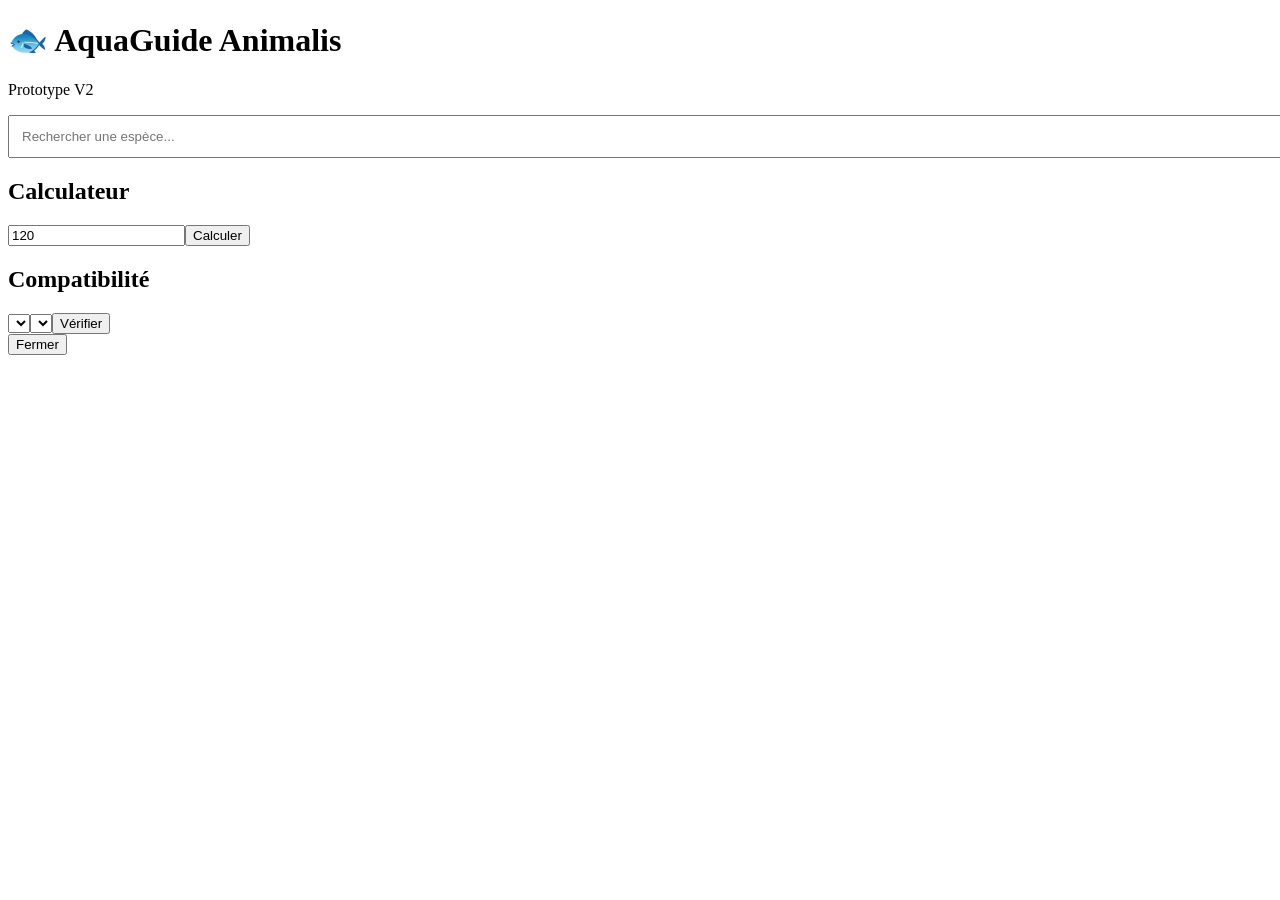
==== index.html @ 1ea24e76 "Add files via upload" ====
<!DOCTYPE html><html lang='fr'><head><meta charset='UTF-8'><meta name='viewport' content='width=device-width,initial-scale=1'><title>AquaGuide</title><link rel='stylesheet' href='css/style.css'></head><body><header><h1>🐟 AquaGuide Animalis</h1><p>Prototype V2</p></header><main><input id='search' placeholder='Rechercher une espèce...' style='width:100%;padding:12px'><div id='catalogue'></div><section><h2>Calculateur</h2><input id='litres' type='number' value='120'><button onclick='calculer()'>Calculer</button><div id='resultat'></div></section><section><h2>Compatibilité</h2><select id='fish1'></select><select id='fish2'></select><button onclick='compatibilite()'>Vérifier</button><div id='compat'></div></section></main><div id='modal' class='modal'><div class='box'><button onclick='fermer()'>Fermer</button><div id='fiche'></div></div></div><script src='js/app.js'></script></body></html>
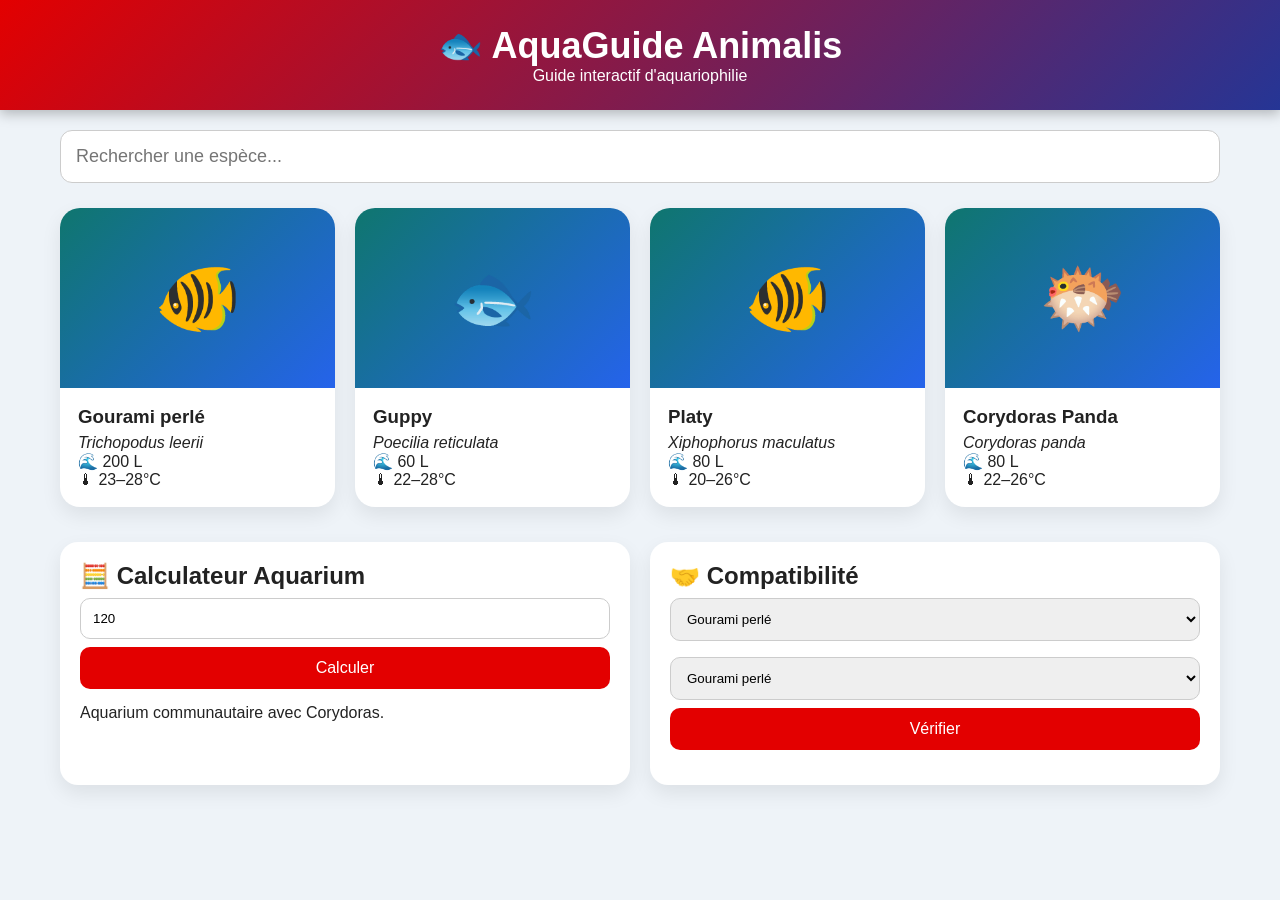
==== commit dc232147: "Update index.html" ====
--- a/index.html
+++ b/index.html
@@ -1 +1,425 @@
-<!DOCTYPE html><html lang='fr'><head><meta charset='UTF-8'><meta name='viewport' content='width=device-width,initial-scale=1'><title>AquaGuide</title><link rel='stylesheet' href='css/style.css'></head><body><header><h1>🐟 AquaGuide Animalis</h1><p>Prototype V2</p></header><main><input id='search' placeholder='Rechercher une espèce...' style='width:100%;padding:12px'><div id='catalogue'></div><section><h2>Calculateur</h2><input id='litres' type='number' value='120'><button onclick='calculer()'>Calculer</button><div id='resultat'></div></section><section><h2>Compatibilité</h2><select id='fish1'></select><select id='fish2'></select><button onclick='compatibilite()'>Vérifier</button><div id='compat'></div></section></main><div id='modal' class='modal'><div class='box'><button onclick='fermer()'>Fermer</button><div id='fiche'></div></div></div><script src='js/app.js'></script></body></html>+
+<!DOCTYPE html>
+<html lang="fr">
+<head>
+<meta charset="UTF-8">
+<meta name="viewport" content="width=device-width, initial-scale=1.0">
+<title>AquaGuide Animalis</title>
+
+<style>
+*{margin:0;padding:0;box-sizing:border-box}
+
+body{
+font-family:Arial,sans-serif;
+background:#eef3f8;
+color:#222;
+}
+
+header{
+background:linear-gradient(135deg,#E30000,#253595);
+color:white;
+padding:25px;
+text-align:center;
+box-shadow:0 4px 12px rgba(0,0,0,.25);
+}
+
+header h1{
+font-size:36px;
+}
+
+.container{
+max-width:1200px;
+margin:auto;
+padding:20px;
+}
+
+.search{
+margin-bottom:25px;
+}
+
+.search input{
+width:100%;
+padding:15px;
+font-size:18px;
+border-radius:12px;
+border:1px solid #ccc;
+}
+
+.grid{
+display:grid;
+grid-template-columns:repeat(auto-fit,minmax(260px,1fr));
+gap:20px;
+}
+
+.card{
+background:white;
+border-radius:20px;
+overflow:hidden;
+box-shadow:0 8px 20px rgba(0,0,0,.08);
+cursor:pointer;
+transition:.25s;
+}
+
+.card:hover{
+transform:translateY(-6px);
+}
+
+.hero{
+height:180px;
+display:flex;
+justify-content:center;
+align-items:center;
+font-size:70px;
+color:white;
+background:linear-gradient(135deg,#0f766e,#2563eb);
+}
+
+.info{
+padding:18px;
+}
+
+.info h3{
+margin-bottom:6px;
+}
+
+.widgets{
+display:grid;
+grid-template-columns:repeat(auto-fit,minmax(320px,1fr));
+gap:20px;
+margin-top:35px;
+}
+
+.widget{
+background:white;
+padding:20px;
+border-radius:18px;
+box-shadow:0 8px 20px rgba(0,0,0,.08);
+}
+
+.widget input,
+.widget select{
+width:100%;
+padding:12px;
+margin:8px 0;
+border-radius:10px;
+border:1px solid #ccc;
+}
+
+button{
+width:100%;
+padding:12px;
+border:none;
+border-radius:10px;
+background:#E30000;
+color:white;
+font-size:16px;
+cursor:pointer;
+}
+
+button:hover{
+background:#b40000;
+}
+
+#modal{
+display:none;
+position:fixed;
+inset:0;
+background:rgba(0,0,0,.6);
+justify-content:center;
+align-items:center;
+padding:20px;
+}
+
+.modal-content{
+background:white;
+max-width:600px;
+width:100%;
+border-radius:20px;
+padding:25px;
+position:relative;
+}
+
+.close{
+position:absolute;
+top:15px;
+right:18px;
+font-size:28px;
+cursor:pointer;
+}
+
+.tag{
+display:inline-block;
+background:#253595;
+color:white;
+padding:6px 10px;
+border-radius:20px;
+font-size:13px;
+margin:3px;
+}
+</style>
+</head>
+
+<body>
+
+<header>
+
+<h1>🐟 AquaGuide Animalis</h1>
+
+<p>Guide interactif d'aquariophilie</p>
+
+</header>
+
+<div class="container">
+
+<div class="search">
+
+<input id="search" placeholder="Rechercher une espèce...">
+
+</div>
+
+<div id="catalogue" class="grid"></div>
+
+<div class="widgets">
+
+<div class="widget">
+
+<h2>🧮 Calculateur Aquarium</h2>
+
+<input id="litres" type="number" value="120">
+
+<button onclick="calculer()">Calculer</button>
+
+<p id="resultat" style="margin-top:15px;"></p>
+
+</div>
+
+<div class="widget">
+
+<h2>🤝 Compatibilité</h2>
+
+<select id="fish1"></select>
+
+<select id="fish2"></select>
+
+<button onclick="compatibilite()">Vérifier</button>
+
+<p id="compat" style="margin-top:15px;"></p>
+
+</div>
+
+</div>
+
+</div>
+
+<div id="modal">
+
+<div class="modal-content">
+
+<span class="close" onclick="fermer()">✕</span>
+
+<div id="fiche"></div>
+
+</div>
+
+</div>
+
+<script>
+
+const poissons=[
+
+{
+nom:"Gourami perlé",
+latin:"Trichopodus leerii",
+emoji:"🐠",
+volume:"200 L",
+temp:"23–28°C",
+ph:"6.0–7.5",
+taille:"12 cm",
+groupe:"5+",
+alimentation:"Omnivore",
+compat:["Platy","Corydoras Panda"]
+},
+
+{
+nom:"Guppy",
+latin:"Poecilia reticulata",
+emoji:"🐟",
+volume:"60 L",
+temp:"22–28°C",
+ph:"7.0–8.2",
+taille:"5 cm",
+groupe:"6+",
+alimentation:"Omnivore",
+compat:["Platy","Corydoras Panda"]
+},
+
+{
+nom:"Platy",
+latin:"Xiphophorus maculatus",
+emoji:"🐠",
+volume:"80 L",
+temp:"20–26°C",
+ph:"7.0–8.2",
+taille:"6 cm",
+groupe:"6+",
+alimentation:"Omnivore",
+compat:["Guppy","Corydoras Panda","Gourami perlé"]
+},
+
+{
+nom:"Corydoras Panda",
+latin:"Corydoras panda",
+emoji:"🐡",
+volume:"80 L",
+temp:"22–26°C",
+ph:"6.0–7.5",
+taille:"5 cm",
+groupe:"6+",
+alimentation:"Omnivore",
+compat:["Guppy","Platy","Gourami perlé"]
+}
+
+];
+
+const catalogue=document.getElementById("catalogue");
+
+function afficher(liste){
+
+catalogue.innerHTML="";
+
+liste.forEach(p=>{
+
+const card=document.createElement("div");
+
+card.className="card";
+
+card.innerHTML=`
+
+<div class="hero">${p.emoji}</div>
+
+<div class="info">
+
+<h3>${p.nom}</h3>
+
+<p><em>${p.latin}</em></p>
+
+<p>🌊 ${p.volume}</p>
+
+<p>🌡 ${p.temp}</p>
+
+</div>`;
+
+card.onclick=()=>ouvrir(p);
+
+catalogue.appendChild(card);
+
+});
+
+}
+
+function ouvrir(p){
+
+document.getElementById("modal").style.display="flex";
+
+document.getElementById("fiche").innerHTML=`
+
+<h2>${p.nom}</h2>
+
+<p><em>${p.latin}</em></p>
+
+<hr style="margin:15px 0;">
+
+<p><b>🌊 Volume :</b> ${p.volume}</p>
+
+<p><b>🌡 Température :</b> ${p.temp}</p>
+
+<p><b>💧 pH :</b> ${p.ph}</p>
+
+<p><b>📏 Taille :</b> ${p.taille}</p>
+
+<p><b>👥 Vie en groupe :</b> ${p.groupe}</p>
+
+<p><b>🍽 Alimentation :</b> ${p.alimentation}</p>
+
+<div style="margin-top:15px;">
+
+${p.compat.map(c=>`<span class="tag">${c}</span>`).join("")}
+
+</div>
+
+`;
+
+}
+
+function fermer(){
+
+document.getElementById("modal").style.display="none";
+
+}
+
+afficher(poissons);
+
+document.getElementById("search").oninput=e=>{
+
+const t=e.target.value.toLowerCase();
+
+afficher(poissons.filter(p=>
+
+(p.nom+p.latin).toLowerCase().includes(t)
+
+));
+
+};
+
+const f1=document.getElementById("fish1");
+const f2=document.getElementById("fish2");
+
+poissons.forEach(p=>{
+
+f1.innerHTML+=`<option>${p.nom}</option>`;
+f2.innerHTML+=`<option>${p.nom}</option>`;
+
+});
+
+function calculer(){
+
+const v=Number(document.getElementById("litres").value);
+
+let txt="";
+
+if(v<60)
+txt="Petit aquarium : Betta conseillé.";
+
+else if(v<120)
+txt="Idéal pour Guppys et Platys.";
+
+else if(v<200)
+txt="Aquarium communautaire avec Corydoras.";
+
+else
+txt="Volume adapté aux Gouramis perlés.";
+
+document.getElementById("resultat").innerHTML=txt;
+
+}
+
+calculer();
+
+function compatibilite(){
+
+const a=poissons.find(x=>x.nom===f1.value);
+
+const ok=a.compat.includes(f2.value);
+
+document.getElementById("compat").innerHTML=
+
+ok
+?"🟢 Ces deux espèces sont compatibles."
+:"🟠 Compatibilité à vérifier.";
+
+}
+
+</script>
+
+</body>
+</html>
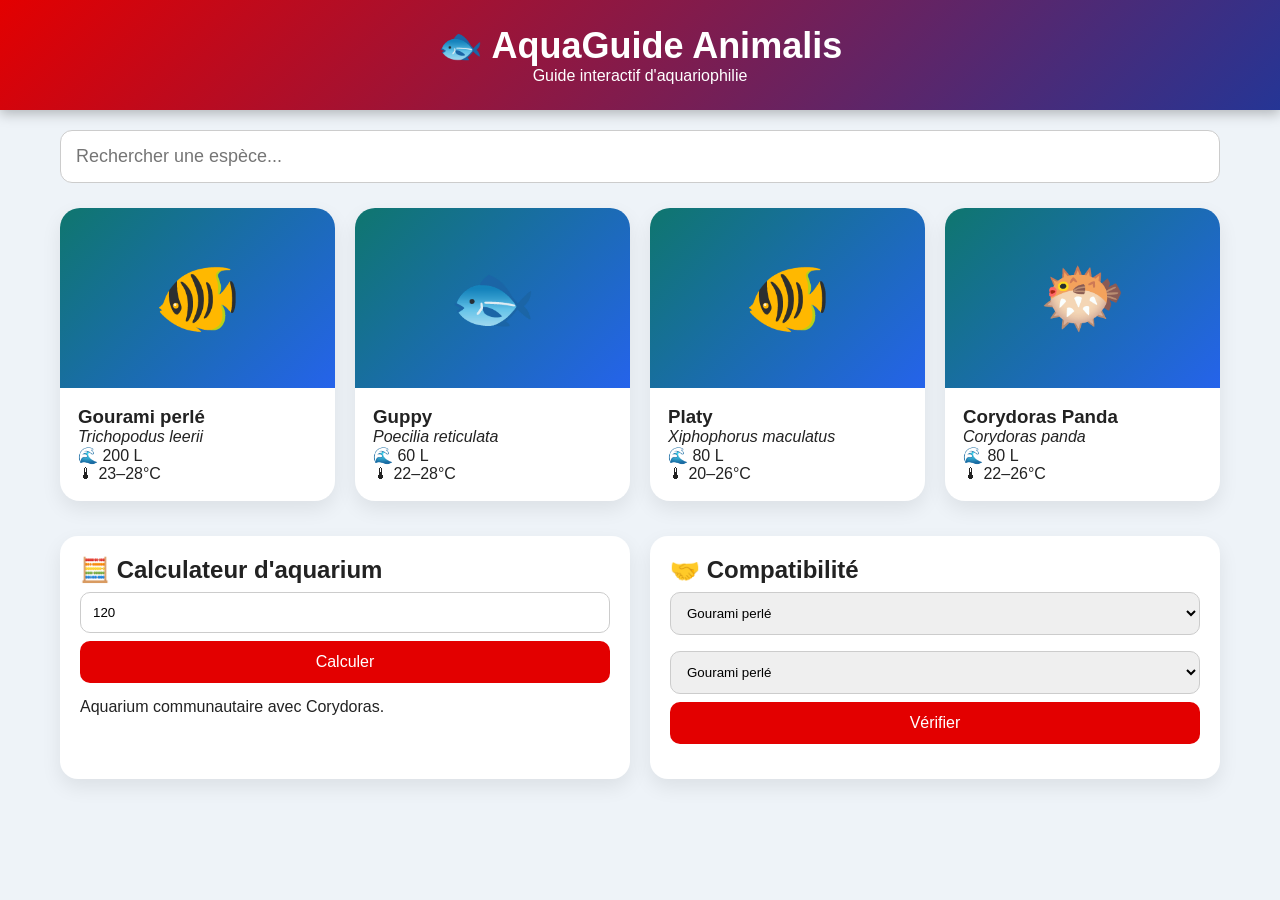
==== commit 99b8cb63: "Update index.html" ====
--- a/index.html
+++ b/index.html
@@ -23,18 +23,12 @@
 box-shadow:0 4px 12px rgba(0,0,0,.25);
 }
 
-header h1{
-font-size:36px;
-}
+header h1{font-size:36px}
 
 .container{
 max-width:1200px;
 margin:auto;
 padding:20px;
-}
-
-.search{
-margin-bottom:25px;
 }
 
 .search input{
@@ -43,6 +37,7 @@
 font-size:18px;
 border-radius:12px;
 border:1px solid #ccc;
+margin-bottom:25px;
 }
 
 .grid{
@@ -60,9 +55,7 @@
 transition:.25s;
 }
 
-.card:hover{
-transform:translateY(-6px);
-}
+.card:hover{transform:translateY(-6px)}
 
 .hero{
 height:180px;
@@ -74,13 +67,7 @@
 background:linear-gradient(135deg,#0f766e,#2563eb);
 }
 
-.info{
-padding:18px;
-}
-
-.info h3{
-margin-bottom:6px;
-}
+.info{padding:18px}
 
 .widgets{
 display:grid;
@@ -116,9 +103,7 @@
 cursor:pointer;
 }
 
-button:hover{
-background:#b40000;
-}
+button:hover{background:#b40000}
 
 #modal{
 display:none;
@@ -162,19 +147,14 @@
 <body>
 
 <header>
-
 <h1>🐟 AquaGuide Animalis</h1>
-
 <p>Guide interactif d'aquariophilie</p>
-
 </header>
 
 <div class="container">
 
 <div class="search">
-
 <input id="search" placeholder="Rechercher une espèce...">
-
 </div>
 
 <div id="catalogue" class="grid"></div>
@@ -182,29 +162,18 @@
 <div class="widgets">
 
 <div class="widget">
-
-<h2>🧮 Calculateur Aquarium</h2>
-
+<h2>🧮 Calculateur d'aquarium</h2>
 <input id="litres" type="number" value="120">
-
 <button onclick="calculer()">Calculer</button>
-
 <p id="resultat" style="margin-top:15px;"></p>
-
 </div>
 
 <div class="widget">
-
 <h2>🤝 Compatibilité</h2>
-
 <select id="fish1"></select>
-
 <select id="fish2"></select>
-
 <button onclick="compatibilite()">Vérifier</button>
-
 <p id="compat" style="margin-top:15px;"></p>
-
 </div>
 
 </div>
@@ -212,15 +181,10 @@
 </div>
 
 <div id="modal">
-
 <div class="modal-content">
-
 <span class="close" onclick="fermer()">✕</span>
-
 <div id="fiche"></div>
-
-</div>
-
+</div>
 </div>
 
 <script>
@@ -233,7 +197,7 @@
 emoji:"🐠",
 volume:"200 L",
 temp:"23–28°C",
-ph:"6.0–7.5",
+ph:"6,0–7,5",
 taille:"12 cm",
 groupe:"5+",
 alimentation:"Omnivore",
@@ -246,7 +210,7 @@
 emoji:"🐟",
 volume:"60 L",
 temp:"22–28°C",
-ph:"7.0–8.2",
+ph:"7,0–8,2",
 taille:"5 cm",
 groupe:"6+",
 alimentation:"Omnivore",
@@ -259,7 +223,7 @@
 emoji:"🐠",
 volume:"80 L",
 temp:"20–26°C",
-ph:"7.0–8.2",
+ph:"7,0–8,2",
 taille:"6 cm",
 groupe:"6+",
 alimentation:"Omnivore",
@@ -272,7 +236,7 @@
 emoji:"🐡",
 volume:"80 L",
 temp:"22–26°C",
-ph:"6.0–7.5",
+ph:"6,0–7,5",
 taille:"5 cm",
 groupe:"6+",
 alimentation:"Omnivore",
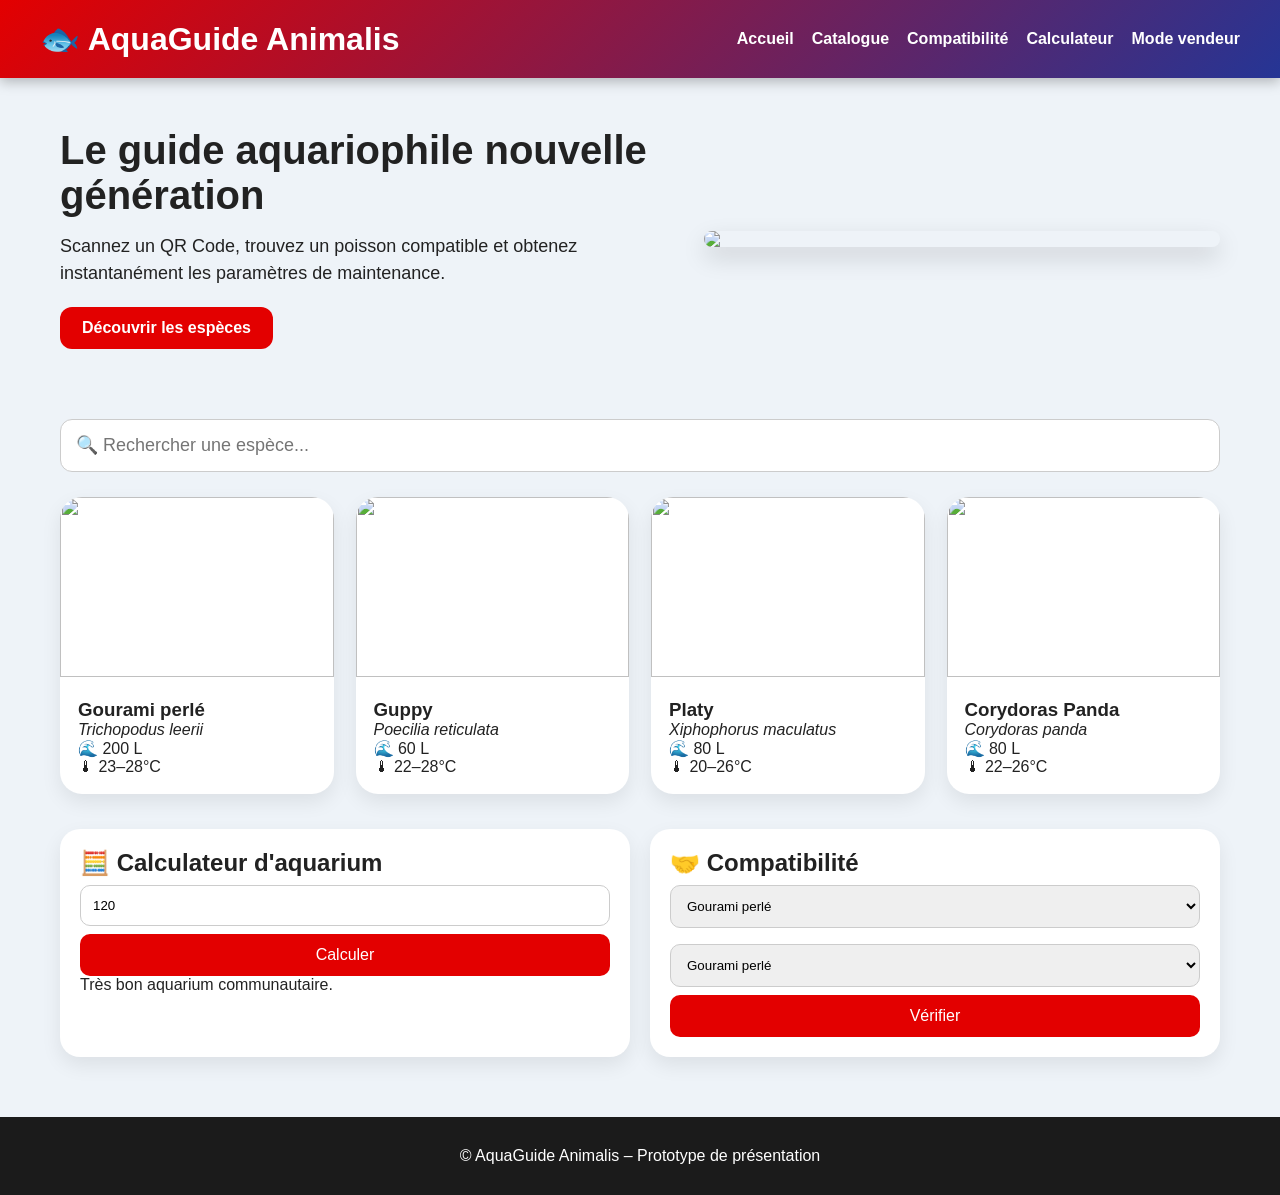
==== commit fb53583f: "Update index.html" ====
--- a/index.html
+++ b/index.html
@@ -1,4 +1,3 @@
-
 <!DOCTYPE html>
 <html lang="fr">
 <head>
@@ -8,9 +7,8 @@
 
 <style>
 *{margin:0;padding:0;box-sizing:border-box}
-
 body{
-font-family:Arial,sans-serif;
+font-family:Arial,Helvetica,sans-serif;
 background:#eef3f8;
 color:#222;
 }
@@ -18,12 +16,73 @@
 header{
 background:linear-gradient(135deg,#E30000,#253595);
 color:white;
-padding:25px;
-text-align:center;
+padding:20px;
+position:sticky;
+top:0;
+z-index:1000;
 box-shadow:0 4px 12px rgba(0,0,0,.25);
 }
 
-header h1{font-size:36px}
+nav{
+display:flex;
+justify-content:space-between;
+align-items:center;
+flex-wrap:wrap;
+max-width:1200px;
+margin:auto;
+}
+
+nav h1{font-size:32px}
+
+nav ul{
+display:flex;
+list-style:none;
+gap:18px;
+flex-wrap:wrap;
+}
+
+nav a{
+color:white;
+text-decoration:none;
+font-weight:bold;
+}
+
+.hero{
+max-width:1200px;
+margin:30px auto;
+padding:20px;
+display:grid;
+grid-template-columns:1.2fr 1fr;
+gap:25px;
+align-items:center;
+}
+
+.hero img{
+width:100%;
+border-radius:25px;
+box-shadow:0 10px 25px rgba(0,0,0,.15);
+}
+
+.hero h2{
+font-size:40px;
+margin-bottom:15px;
+}
+
+.hero p{
+font-size:18px;
+line-height:1.5;
+}
+
+.btn{
+display:inline-block;
+margin-top:20px;
+background:#E30000;
+color:white;
+padding:12px 22px;
+border-radius:12px;
+text-decoration:none;
+font-weight:bold;
+}
 
 .container{
 max-width:1200px;
@@ -31,43 +90,43 @@
 padding:20px;
 }
 
-.search input{
+#search{
 width:100%;
 padding:15px;
-font-size:18px;
 border-radius:12px;
 border:1px solid #ccc;
+font-size:18px;
 margin-bottom:25px;
 }
 
 .grid{
 display:grid;
 grid-template-columns:repeat(auto-fit,minmax(260px,1fr));
-gap:20px;
+gap:22px;
 }
 
 .card{
 background:white;
-border-radius:20px;
+border-radius:22px;
 overflow:hidden;
 box-shadow:0 8px 20px rgba(0,0,0,.08);
 cursor:pointer;
 transition:.25s;
 }
 
-.card:hover{transform:translateY(-6px)}
-
-.hero{
+.card:hover{
+transform:translateY(-5px);
+}
+
+.card img{
+width:100%;
 height:180px;
-display:flex;
-justify-content:center;
-align-items:center;
-font-size:70px;
-color:white;
-background:linear-gradient(135deg,#0f766e,#2563eb);
-}
-
-.info{padding:18px}
+object-fit:cover;
+}
+
+.info{
+padding:18px;
+}
 
 .widgets{
 display:grid;
@@ -79,12 +138,11 @@
 .widget{
 background:white;
 padding:20px;
-border-radius:18px;
+border-radius:20px;
 box-shadow:0 8px 20px rgba(0,0,0,.08);
 }
 
-.widget input,
-.widget select{
+.widget input,.widget select{
 width:100%;
 padding:12px;
 margin:8px 0;
@@ -103,13 +161,19 @@
 cursor:pointer;
 }
 
-button:hover{background:#b40000}
+footer{
+background:#1b1b1b;
+color:white;
+padding:30px;
+text-align:center;
+margin-top:40px;
+}
 
 #modal{
 display:none;
 position:fixed;
 inset:0;
-background:rgba(0,0,0,.6);
+background:rgba(0,0,0,.65);
 justify-content:center;
 align-items:center;
 padding:20px;
@@ -117,19 +181,29 @@
 
 .modal-content{
 background:white;
-max-width:600px;
-width:100%;
-border-radius:20px;
-padding:25px;
-position:relative;
+max-width:650px;
+width:100%;
+border-radius:22px;
+overflow:hidden;
+}
+
+.modal-content img{
+width:100%;
+height:260px;
+object-fit:cover;
+}
+
+.modal-body{
+padding:22px;
 }
 
 .close{
 position:absolute;
+right:25px;
 top:15px;
-right:18px;
-font-size:28px;
+font-size:30px;
 cursor:pointer;
+color:white;
 }
 
 .tag{
@@ -138,53 +212,112 @@
 color:white;
 padding:6px 10px;
 border-radius:20px;
+margin:4px;
 font-size:13px;
-margin:3px;
+}
+
+@media(max-width:800px){
+.hero{
+grid-template-columns:1fr;
+}
 }
 </style>
+
 </head>
 
 <body>
 
 <header>
+<nav>
 <h1>🐟 AquaGuide Animalis</h1>
-<p>Guide interactif d'aquariophilie</p>
+
+<ul>
+<li><a href="#">Accueil</a></li>
+<li><a href="#">Catalogue</a></li>
+<li><a href="#">Compatibilité</a></li>
+<li><a href="#">Calculateur</a></li>
+<li><a href="#">Mode vendeur</a></li>
+</ul>
+
+</nav>
 </header>
 
+<section class="hero">
+
+<div>
+
+<h2>Le guide aquariophile nouvelle génération</h2>
+
+<p>Scannez un QR Code, trouvez un poisson compatible et obtenez instantanément les paramètres de maintenance.</p>
+
+<a class="btn" href="#catalogue">Découvrir les espèces</a>
+
+</div>
+
+<img src="https://images.unsplash.com/photo-1524704654690-b56c05c78a00?auto=format&fit=crop&w=1200&q=80">
+
+</section>
+
 <div class="container">
 
-<div class="search">
-<input id="search" placeholder="Rechercher une espèce...">
-</div>
+<input id="search" placeholder="🔍 Rechercher une espèce..." />
 
 <div id="catalogue" class="grid"></div>
 
 <div class="widgets">
 
 <div class="widget">
+
 <h2>🧮 Calculateur d'aquarium</h2>
+
 <input id="litres" type="number" value="120">
+
 <button onclick="calculer()">Calculer</button>
-<p id="resultat" style="margin-top:15px;"></p>
+
+<p id="resultat"></p>
+
 </div>
 
 <div class="widget">
+
 <h2>🤝 Compatibilité</h2>
+
 <select id="fish1"></select>
+
 <select id="fish2"></select>
+
 <button onclick="compatibilite()">Vérifier</button>
-<p id="compat" style="margin-top:15px;"></p>
-</div>
-
-</div>
-
-</div>
+
+<p id="compat"></p>
+
+</div>
+
+</div>
+
+</div>
+
+<footer>
+
+<p>© AquaGuide Animalis – Prototype de présentation</p>
+
+</footer>
 
 <div id="modal">
+
+<span class="close" onclick="fermer()">✕</span>
+
 <div class="modal-content">
-<span class="close" onclick="fermer()">✕</span>
+
+<img id="modalImg">
+
+<div class="modal-body">
+
 <div id="fiche"></div>
-</div>
+
+</div>
+
+</div>
+
 </div>
 
 <script>
@@ -194,7 +327,7 @@
 {
 nom:"Gourami perlé",
 latin:"Trichopodus leerii",
-emoji:"🐠",
+image:"https://images.unsplash.com/photo-1544551763-46a013bb70d5?auto=format&fit=crop&w=800&q=80",
 volume:"200 L",
 temp:"23–28°C",
 ph:"6,0–7,5",
@@ -207,7 +340,7 @@
 {
 nom:"Guppy",
 latin:"Poecilia reticulata",
-emoji:"🐟",
+image:"https://images.unsplash.com/photo-1520302630591-fd1c66edc1d7?auto=format&fit=crop&w=800&q=80",
 volume:"60 L",
 temp:"22–28°C",
 ph:"7,0–8,2",
@@ -220,7 +353,7 @@
 {
 nom:"Platy",
 latin:"Xiphophorus maculatus",
-emoji:"🐠",
+image:"https://images.unsplash.com/photo-1544551763-77ef2d0cfc6c?auto=format&fit=crop&w=800&q=80",
 volume:"80 L",
 temp:"20–26°C",
 ph:"7,0–8,2",
@@ -233,7 +366,7 @@
 {
 nom:"Corydoras Panda",
 latin:"Corydoras panda",
-emoji:"🐡",
+image:"https://images.unsplash.com/photo-1522069169874-c58ec4b76be5?auto=format&fit=crop&w=800&q=80",
 volume:"80 L",
 temp:"22–26°C",
 ph:"6,0–7,5",
@@ -259,7 +392,7 @@
 
 card.innerHTML=`
 
-<div class="hero">${p.emoji}</div>
+<img src="${p.image}">
 
 <div class="info">
 
@@ -285,6 +418,8 @@
 
 document.getElementById("modal").style.display="flex";
 
+document.getElementById("modalImg").src=p.image;
+
 document.getElementById("fiche").innerHTML=`
 
 <h2>${p.nom}</h2>
@@ -323,47 +458,41 @@
 
 afficher(poissons);
 
-document.getElementById("search").oninput=e=>{
+search.oninput=e=>{
 
 const t=e.target.value.toLowerCase();
 
-afficher(poissons.filter(p=>
-
-(p.nom+p.latin).toLowerCase().includes(t)
-
-));
+afficher(poissons.filter(p=>(p.nom+p.latin).toLowerCase().includes(t)));
 
 };
 
-const f1=document.getElementById("fish1");
-const f2=document.getElementById("fish2");
-
 poissons.forEach(p=>{
 
-f1.innerHTML+=`<option>${p.nom}</option>`;
-f2.innerHTML+=`<option>${p.nom}</option>`;
+fish1.innerHTML+=`<option>${p.nom}</option>`;
+
+fish2.innerHTML+=`<option>${p.nom}</option>`;
 
 });
 
 function calculer(){
 
-const v=Number(document.getElementById("litres").value);
-
-let txt="";
+const v=Number(litres.value);
 
 if(v<60)
-txt="Petit aquarium : Betta conseillé.";
+
+resultat.innerHTML="Petit aquarium : idéal pour un Betta.";
 
 else if(v<120)
-txt="Idéal pour Guppys et Platys.";
+
+resultat.innerHTML="Convient aux Guppys et Platys.";
 
 else if(v<200)
-txt="Aquarium communautaire avec Corydoras.";
+
+resultat.innerHTML="Très bon aquarium communautaire.";
 
 else
-txt="Volume adapté aux Gouramis perlés.";
-
-document.getElementById("resultat").innerHTML=txt;
+
+resultat.innerHTML="Volume parfait pour un groupe de Gouramis perlés.";
 
 }
 
@@ -371,15 +500,13 @@
 
 function compatibilite(){
 
-const a=poissons.find(x=>x.nom===f1.value);
-
-const ok=a.compat.includes(f2.value);
-
-document.getElementById("compat").innerHTML=
-
-ok
-?"🟢 Ces deux espèces sont compatibles."
-:"🟠 Compatibilité à vérifier.";
+const a=poissons.find(x=>x.nom===fish1.value);
+
+compat.innerHTML=a.compat.includes(fish2.value)
+
+?"🟢 Compatible"
+
+:"🟠 À vérifier";
 
 }
 
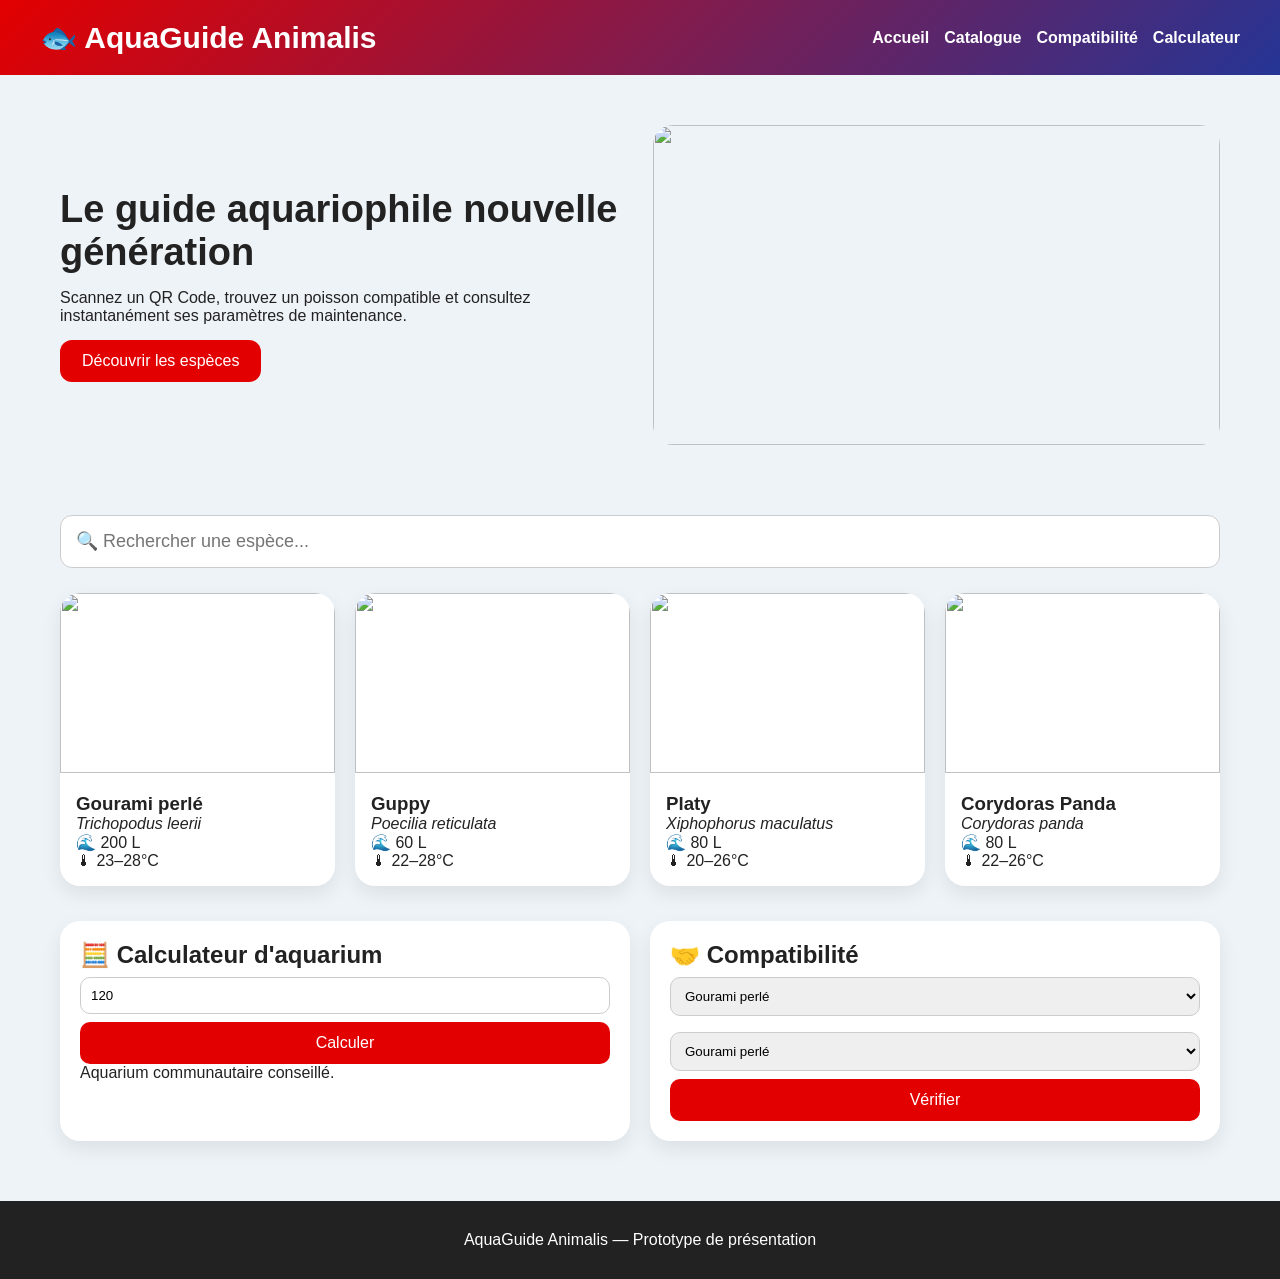
==== commit d78e4eb5: "Update index.html" ====
--- a/index.html
+++ b/index.html
@@ -1,295 +1,85 @@
+
 <!DOCTYPE html>
 <html lang="fr">
 <head>
 <meta charset="UTF-8">
 <meta name="viewport" content="width=device-width, initial-scale=1.0">
 <title>AquaGuide Animalis</title>
-
 <style>
 *{margin:0;padding:0;box-sizing:border-box}
-body{
-font-family:Arial,Helvetica,sans-serif;
-background:#eef3f8;
-color:#222;
-}
-
-header{
-background:linear-gradient(135deg,#E30000,#253595);
-color:white;
-padding:20px;
-position:sticky;
-top:0;
-z-index:1000;
-box-shadow:0 4px 12px rgba(0,0,0,.25);
-}
-
-nav{
-display:flex;
-justify-content:space-between;
-align-items:center;
-flex-wrap:wrap;
-max-width:1200px;
-margin:auto;
-}
-
-nav h1{font-size:32px}
-
-nav ul{
-display:flex;
-list-style:none;
-gap:18px;
-flex-wrap:wrap;
-}
-
-nav a{
-color:white;
-text-decoration:none;
-font-weight:bold;
-}
-
-.hero{
-max-width:1200px;
-margin:30px auto;
-padding:20px;
-display:grid;
-grid-template-columns:1.2fr 1fr;
-gap:25px;
-align-items:center;
-}
-
-.hero img{
-width:100%;
-border-radius:25px;
-box-shadow:0 10px 25px rgba(0,0,0,.15);
-}
-
-.hero h2{
-font-size:40px;
-margin-bottom:15px;
-}
-
-.hero p{
-font-size:18px;
-line-height:1.5;
-}
-
-.btn{
-display:inline-block;
-margin-top:20px;
-background:#E30000;
-color:white;
-padding:12px 22px;
-border-radius:12px;
-text-decoration:none;
-font-weight:bold;
-}
-
-.container{
-max-width:1200px;
-margin:auto;
-padding:20px;
-}
-
-#search{
-width:100%;
-padding:15px;
-border-radius:12px;
-border:1px solid #ccc;
-font-size:18px;
-margin-bottom:25px;
-}
-
-.grid{
-display:grid;
-grid-template-columns:repeat(auto-fit,minmax(260px,1fr));
-gap:22px;
-}
-
-.card{
-background:white;
-border-radius:22px;
-overflow:hidden;
-box-shadow:0 8px 20px rgba(0,0,0,.08);
-cursor:pointer;
-transition:.25s;
-}
-
-.card:hover{
-transform:translateY(-5px);
-}
-
-.card img{
-width:100%;
-height:180px;
-object-fit:cover;
-}
-
-.info{
-padding:18px;
-}
-
-.widgets{
-display:grid;
-grid-template-columns:repeat(auto-fit,minmax(320px,1fr));
-gap:20px;
-margin-top:35px;
-}
-
-.widget{
-background:white;
-padding:20px;
-border-radius:20px;
-box-shadow:0 8px 20px rgba(0,0,0,.08);
-}
-
-.widget input,.widget select{
-width:100%;
-padding:12px;
-margin:8px 0;
-border-radius:10px;
-border:1px solid #ccc;
-}
-
-button{
-width:100%;
-padding:12px;
-border:none;
-border-radius:10px;
-background:#E30000;
-color:white;
-font-size:16px;
-cursor:pointer;
-}
-
-footer{
-background:#1b1b1b;
-color:white;
-padding:30px;
-text-align:center;
-margin-top:40px;
-}
-
-#modal{
-display:none;
-position:fixed;
-inset:0;
-background:rgba(0,0,0,.65);
-justify-content:center;
-align-items:center;
-padding:20px;
-}
-
-.modal-content{
-background:white;
-max-width:650px;
-width:100%;
-border-radius:22px;
-overflow:hidden;
-}
-
-.modal-content img{
-width:100%;
-height:260px;
-object-fit:cover;
-}
-
-.modal-body{
-padding:22px;
-}
-
-.close{
-position:absolute;
-right:25px;
-top:15px;
-font-size:30px;
-cursor:pointer;
-color:white;
-}
-
-.tag{
-display:inline-block;
-background:#253595;
-color:white;
-padding:6px 10px;
-border-radius:20px;
-margin:4px;
-font-size:13px;
-}
-
-@media(max-width:800px){
-.hero{
-grid-template-columns:1fr;
-}
-}
+body{font-family:Arial,sans-serif;background:#eef3f8;color:#222}
+header{background:linear-gradient(135deg,#E30000,#253595);color:white;padding:20px}
+nav{max-width:1200px;margin:auto;display:flex;justify-content:space-between;align-items:center;flex-wrap:wrap}
+nav h1{font-size:30px}
+nav ul{display:flex;gap:15px;list-style:none}
+nav a{color:white;text-decoration:none;font-weight:bold}
+.hero{max-width:1200px;margin:30px auto;padding:20px;display:grid;grid-template-columns:1fr 1fr;gap:25px;align-items:center}
+.hero img{width:100%;border-radius:20px;object-fit:cover;height:320px}
+.hero h2{font-size:38px;margin-bottom:15px}
+.btn{display:inline-block;background:#E30000;color:white;padding:12px 22px;border-radius:12px;text-decoration:none;margin-top:15px}
+.container{max-width:1200px;margin:auto;padding:20px}
+#recherche{width:100%;padding:15px;font-size:18px;border-radius:12px;border:1px solid #ccc;margin-bottom:25px}
+.grille{display:grid;grid-template-columns:repeat(auto-fit,minmax(250px,1fr));gap:20px}
+.carte{background:white;border-radius:20px;overflow:hidden;box-shadow:0 8px 20px rgba(0,0,0,.08);cursor:pointer}
+.carte img{width:100%;height:180px;object-fit:cover}
+.info{padding:16px}
+.widgets{display:grid;grid-template-columns:repeat(auto-fit,minmax(300px,1fr));gap:20px;margin-top:35px}
+.widget{background:white;border-radius:20px;padding:20px;box-shadow:0 8px 20px rgba(0,0,0,.08)}
+.widget input,.widget select{width:100%;padding:10px;margin:8px 0;border-radius:10px;border:1px solid #ccc}
+button{width:100%;padding:12px;border:none;border-radius:10px;background:#E30000;color:white;font-size:16px;cursor:pointer}
+#modal{display:none;position:fixed;inset:0;background:rgba(0,0,0,.7);justify-content:center;align-items:center;padding:20px}
+.fenetre{background:white;border-radius:20px;max-width:650px;width:100%;overflow:hidden}
+.fenetre img{width:100%;height:260px;object-fit:cover}
+.contenu{padding:20px}
+.fermer{position:absolute;top:15px;right:25px;color:white;font-size:35px;cursor:pointer}
+footer{background:#222;color:white;text-align:center;padding:30px;margin-top:40px}
+@media(max-width:800px){.hero{grid-template-columns:1fr}}
 </style>
-
 </head>
-
 <body>
 
 <header>
 <nav>
 <h1>🐟 AquaGuide Animalis</h1>
-
 <ul>
 <li><a href="#">Accueil</a></li>
 <li><a href="#">Catalogue</a></li>
 <li><a href="#">Compatibilité</a></li>
 <li><a href="#">Calculateur</a></li>
-<li><a href="#">Mode vendeur</a></li>
 </ul>
-
 </nav>
 </header>
 
 <section class="hero">
-
 <div>
-
 <h2>Le guide aquariophile nouvelle génération</h2>
-
-<p>Scannez un QR Code, trouvez un poisson compatible et obtenez instantanément les paramètres de maintenance.</p>
-
+<p>Scannez un QR Code, trouvez un poisson compatible et consultez instantanément ses paramètres de maintenance.</p>
 <a class="btn" href="#catalogue">Découvrir les espèces</a>
-
-</div>
-
+</div>
 <img src="https://images.unsplash.com/photo-1524704654690-b56c05c78a00?auto=format&fit=crop&w=1200&q=80">
-
 </section>
 
 <div class="container">
 
-<input id="search" placeholder="🔍 Rechercher une espèce..." />
-
-<div id="catalogue" class="grid"></div>
+<input id="recherche" placeholder="🔍 Rechercher une espèce...">
+
+<div id="catalogue" class="grille"></div>
 
 <div class="widgets">
 
 <div class="widget">
-
 <h2>🧮 Calculateur d'aquarium</h2>
-
 <input id="litres" type="number" value="120">
-
 <button onclick="calculer()">Calculer</button>
-
 <p id="resultat"></p>
-
 </div>
 
 <div class="widget">
-
 <h2>🤝 Compatibilité</h2>
-
-<select id="fish1"></select>
-
-<select id="fish2"></select>
-
+<select id="poisson1"></select>
+<select id="poisson2"></select>
 <button onclick="compatibilite()">Vérifier</button>
-
 <p id="compat"></p>
-
 </div>
 
 </div>
@@ -297,33 +87,19 @@
 </div>
 
 <footer>
-
-<p>© AquaGuide Animalis – Prototype de présentation</p>
-
+AquaGuide Animalis — Prototype de présentation
 </footer>
 
 <div id="modal">
-
-<span class="close" onclick="fermer()">✕</span>
-
-<div class="modal-content">
-
-<img id="modalImg">
-
-<div class="modal-body">
-
-<div id="fiche"></div>
-
-</div>
-
-</div>
-
+<div class="fenetre">
+<img id="imageFiche">
+<div class="contenu" id="fiche"></div>
+</div>
 </div>
 
 <script>
 
 const poissons=[
-
 {
 nom:"Gourami perlé",
 latin:"Trichopodus leerii",
@@ -333,10 +109,8 @@
 ph:"6,0–7,5",
 taille:"12 cm",
 groupe:"5+",
-alimentation:"Omnivore",
 compat:["Platy","Corydoras Panda"]
 },
-
 {
 nom:"Guppy",
 latin:"Poecilia reticulata",
@@ -346,10 +120,8 @@
 ph:"7,0–8,2",
 taille:"5 cm",
 groupe:"6+",
-alimentation:"Omnivore",
 compat:["Platy","Corydoras Panda"]
 },
-
 {
 nom:"Platy",
 latin:"Xiphophorus maculatus",
@@ -359,10 +131,8 @@
 ph:"7,0–8,2",
 taille:"6 cm",
 groupe:"6+",
-alimentation:"Omnivore",
 compat:["Guppy","Corydoras Panda","Gourami perlé"]
 },
-
 {
 nom:"Corydoras Panda",
 latin:"Corydoras panda",
@@ -372,144 +142,75 @@
 ph:"6,0–7,5",
 taille:"5 cm",
 groupe:"6+",
-alimentation:"Omnivore",
 compat:["Guppy","Platy","Gourami perlé"]
 }
-
 ];
 
 const catalogue=document.getElementById("catalogue");
 
 function afficher(liste){
-
 catalogue.innerHTML="";
-
 liste.forEach(p=>{
-
-const card=document.createElement("div");
-
-card.className="card";
-
-card.innerHTML=`
-
+const carte=document.createElement("div");
+carte.className="carte";
+carte.innerHTML=`
 <img src="${p.image}">
-
 <div class="info">
-
 <h3>${p.nom}</h3>
-
 <p><em>${p.latin}</em></p>
-
 <p>🌊 ${p.volume}</p>
-
 <p>🌡 ${p.temp}</p>
-
 </div>`;
-
-card.onclick=()=>ouvrir(p);
-
-catalogue.appendChild(card);
-
+carte.onclick=()=>ouvrir(p);
+catalogue.appendChild(carte);
 });
-
 }
 
 function ouvrir(p){
-
 document.getElementById("modal").style.display="flex";
-
-document.getElementById("modalImg").src=p.image;
-
+document.getElementById("imageFiche").src=p.image;
 document.getElementById("fiche").innerHTML=`
-
 <h2>${p.nom}</h2>
-
-<p><em>${p.latin}</em></p>
-
-<hr style="margin:15px 0;">
-
-<p><b>🌊 Volume :</b> ${p.volume}</p>
-
-<p><b>🌡 Température :</b> ${p.temp}</p>
-
-<p><b>💧 pH :</b> ${p.ph}</p>
-
-<p><b>📏 Taille :</b> ${p.taille}</p>
-
-<p><b>👥 Vie en groupe :</b> ${p.groupe}</p>
-
-<p><b>🍽 Alimentation :</b> ${p.alimentation}</p>
-
-<div style="margin-top:15px;">
-
-${p.compat.map(c=>`<span class="tag">${c}</span>`).join("")}
-
-</div>
-
-`;
-
-}
-
-function fermer(){
-
-document.getElementById("modal").style.display="none";
-
-}
+<p><em>${p.latin}</em></p><br>
+<p><b>Volume minimum :</b> ${p.volume}</p>
+<p><b>Température :</b> ${p.temp}</p>
+<p><b>pH :</b> ${p.ph}</p>
+<p><b>Taille adulte :</b> ${p.taille}</p>
+<p><b>Vie en groupe :</b> ${p.groupe}</p><br>
+<p><b>Compatible avec :</b> ${p.compat.join(", ")}</p>`;
+}
+
+document.getElementById("modal").onclick=e=>{
+if(e.target.id==="modal") document.getElementById("modal").style.display="none";
+};
 
 afficher(poissons);
 
-search.oninput=e=>{
-
+recherche.oninput=e=>{
 const t=e.target.value.toLowerCase();
-
 afficher(poissons.filter(p=>(p.nom+p.latin).toLowerCase().includes(t)));
-
 };
 
 poissons.forEach(p=>{
-
-fish1.innerHTML+=`<option>${p.nom}</option>`;
-
-fish2.innerHTML+=`<option>${p.nom}</option>`;
-
+poisson1.innerHTML+=`<option>${p.nom}</option>`;
+poisson2.innerHTML+=`<option>${p.nom}</option>`;
 });
 
 function calculer(){
-
 const v=Number(litres.value);
-
-if(v<60)
-
-resultat.innerHTML="Petit aquarium : idéal pour un Betta.";
-
-else if(v<120)
-
-resultat.innerHTML="Convient aux Guppys et Platys.";
-
-else if(v<200)
-
-resultat.innerHTML="Très bon aquarium communautaire.";
-
-else
-
-resultat.innerHTML="Volume parfait pour un groupe de Gouramis perlés.";
-
-}
-
+if(v<60) resultat.innerHTML="Petit aquarium : Betta conseillé.";
+else if(v<120) resultat.innerHTML="Convient aux Guppys et Platys.";
+else if(v<200) resultat.innerHTML="Aquarium communautaire conseillé.";
+else resultat.innerHTML="Volume idéal pour un groupe de Gouramis perlés.";
+}
 calculer();
 
 function compatibilite(){
-
-const a=poissons.find(x=>x.nom===fish1.value);
-
-compat.innerHTML=a.compat.includes(fish2.value)
-
-?"🟢 Compatible"
-
-:"🟠 À vérifier";
-
-}
-
+const p=poissons.find(x=>x.nom===poisson1.value);
+compat.innerHTML=p.compat.includes(poisson2.value)
+?"🟢 Compatibles."
+:"🟠 Compatibilité à vérifier.";
+}
 </script>
 
 </body>
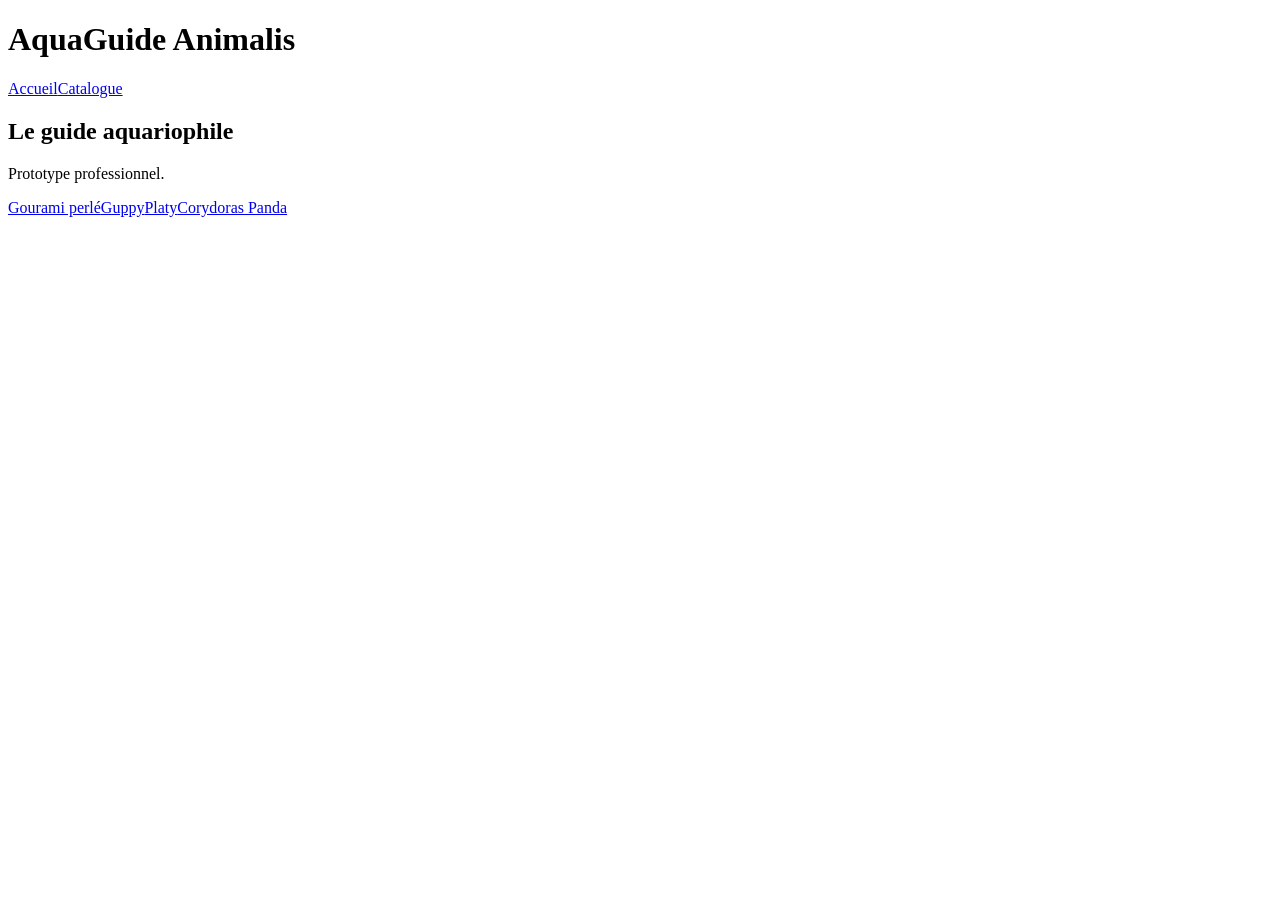
==== commit 0a96c05a: "Add files via upload" ====
--- a/index.html
+++ b/index.html
@@ -1,217 +1 @@
-
-<!DOCTYPE html>
-<html lang="fr">
-<head>
-<meta charset="UTF-8">
-<meta name="viewport" content="width=device-width, initial-scale=1.0">
-<title>AquaGuide Animalis</title>
-<style>
-*{margin:0;padding:0;box-sizing:border-box}
-body{font-family:Arial,sans-serif;background:#eef3f8;color:#222}
-header{background:linear-gradient(135deg,#E30000,#253595);color:white;padding:20px}
-nav{max-width:1200px;margin:auto;display:flex;justify-content:space-between;align-items:center;flex-wrap:wrap}
-nav h1{font-size:30px}
-nav ul{display:flex;gap:15px;list-style:none}
-nav a{color:white;text-decoration:none;font-weight:bold}
-.hero{max-width:1200px;margin:30px auto;padding:20px;display:grid;grid-template-columns:1fr 1fr;gap:25px;align-items:center}
-.hero img{width:100%;border-radius:20px;object-fit:cover;height:320px}
-.hero h2{font-size:38px;margin-bottom:15px}
-.btn{display:inline-block;background:#E30000;color:white;padding:12px 22px;border-radius:12px;text-decoration:none;margin-top:15px}
-.container{max-width:1200px;margin:auto;padding:20px}
-#recherche{width:100%;padding:15px;font-size:18px;border-radius:12px;border:1px solid #ccc;margin-bottom:25px}
-.grille{display:grid;grid-template-columns:repeat(auto-fit,minmax(250px,1fr));gap:20px}
-.carte{background:white;border-radius:20px;overflow:hidden;box-shadow:0 8px 20px rgba(0,0,0,.08);cursor:pointer}
-.carte img{width:100%;height:180px;object-fit:cover}
-.info{padding:16px}
-.widgets{display:grid;grid-template-columns:repeat(auto-fit,minmax(300px,1fr));gap:20px;margin-top:35px}
-.widget{background:white;border-radius:20px;padding:20px;box-shadow:0 8px 20px rgba(0,0,0,.08)}
-.widget input,.widget select{width:100%;padding:10px;margin:8px 0;border-radius:10px;border:1px solid #ccc}
-button{width:100%;padding:12px;border:none;border-radius:10px;background:#E30000;color:white;font-size:16px;cursor:pointer}
-#modal{display:none;position:fixed;inset:0;background:rgba(0,0,0,.7);justify-content:center;align-items:center;padding:20px}
-.fenetre{background:white;border-radius:20px;max-width:650px;width:100%;overflow:hidden}
-.fenetre img{width:100%;height:260px;object-fit:cover}
-.contenu{padding:20px}
-.fermer{position:absolute;top:15px;right:25px;color:white;font-size:35px;cursor:pointer}
-footer{background:#222;color:white;text-align:center;padding:30px;margin-top:40px}
-@media(max-width:800px){.hero{grid-template-columns:1fr}}
-</style>
-</head>
-<body>
-
-<header>
-<nav>
-<h1>🐟 AquaGuide Animalis</h1>
-<ul>
-<li><a href="#">Accueil</a></li>
-<li><a href="#">Catalogue</a></li>
-<li><a href="#">Compatibilité</a></li>
-<li><a href="#">Calculateur</a></li>
-</ul>
-</nav>
-</header>
-
-<section class="hero">
-<div>
-<h2>Le guide aquariophile nouvelle génération</h2>
-<p>Scannez un QR Code, trouvez un poisson compatible et consultez instantanément ses paramètres de maintenance.</p>
-<a class="btn" href="#catalogue">Découvrir les espèces</a>
-</div>
-<img src="https://images.unsplash.com/photo-1524704654690-b56c05c78a00?auto=format&fit=crop&w=1200&q=80">
-</section>
-
-<div class="container">
-
-<input id="recherche" placeholder="🔍 Rechercher une espèce...">
-
-<div id="catalogue" class="grille"></div>
-
-<div class="widgets">
-
-<div class="widget">
-<h2>🧮 Calculateur d'aquarium</h2>
-<input id="litres" type="number" value="120">
-<button onclick="calculer()">Calculer</button>
-<p id="resultat"></p>
-</div>
-
-<div class="widget">
-<h2>🤝 Compatibilité</h2>
-<select id="poisson1"></select>
-<select id="poisson2"></select>
-<button onclick="compatibilite()">Vérifier</button>
-<p id="compat"></p>
-</div>
-
-</div>
-
-</div>
-
-<footer>
-AquaGuide Animalis — Prototype de présentation
-</footer>
-
-<div id="modal">
-<div class="fenetre">
-<img id="imageFiche">
-<div class="contenu" id="fiche"></div>
-</div>
-</div>
-
-<script>
-
-const poissons=[
-{
-nom:"Gourami perlé",
-latin:"Trichopodus leerii",
-image:"https://images.unsplash.com/photo-1544551763-46a013bb70d5?auto=format&fit=crop&w=800&q=80",
-volume:"200 L",
-temp:"23–28°C",
-ph:"6,0–7,5",
-taille:"12 cm",
-groupe:"5+",
-compat:["Platy","Corydoras Panda"]
-},
-{
-nom:"Guppy",
-latin:"Poecilia reticulata",
-image:"https://images.unsplash.com/photo-1520302630591-fd1c66edc1d7?auto=format&fit=crop&w=800&q=80",
-volume:"60 L",
-temp:"22–28°C",
-ph:"7,0–8,2",
-taille:"5 cm",
-groupe:"6+",
-compat:["Platy","Corydoras Panda"]
-},
-{
-nom:"Platy",
-latin:"Xiphophorus maculatus",
-image:"https://images.unsplash.com/photo-1544551763-77ef2d0cfc6c?auto=format&fit=crop&w=800&q=80",
-volume:"80 L",
-temp:"20–26°C",
-ph:"7,0–8,2",
-taille:"6 cm",
-groupe:"6+",
-compat:["Guppy","Corydoras Panda","Gourami perlé"]
-},
-{
-nom:"Corydoras Panda",
-latin:"Corydoras panda",
-image:"https://images.unsplash.com/photo-1522069169874-c58ec4b76be5?auto=format&fit=crop&w=800&q=80",
-volume:"80 L",
-temp:"22–26°C",
-ph:"6,0–7,5",
-taille:"5 cm",
-groupe:"6+",
-compat:["Guppy","Platy","Gourami perlé"]
-}
-];
-
-const catalogue=document.getElementById("catalogue");
-
-function afficher(liste){
-catalogue.innerHTML="";
-liste.forEach(p=>{
-const carte=document.createElement("div");
-carte.className="carte";
-carte.innerHTML=`
-<img src="${p.image}">
-<div class="info">
-<h3>${p.nom}</h3>
-<p><em>${p.latin}</em></p>
-<p>🌊 ${p.volume}</p>
-<p>🌡 ${p.temp}</p>
-</div>`;
-carte.onclick=()=>ouvrir(p);
-catalogue.appendChild(carte);
-});
-}
-
-function ouvrir(p){
-document.getElementById("modal").style.display="flex";
-document.getElementById("imageFiche").src=p.image;
-document.getElementById("fiche").innerHTML=`
-<h2>${p.nom}</h2>
-<p><em>${p.latin}</em></p><br>
-<p><b>Volume minimum :</b> ${p.volume}</p>
-<p><b>Température :</b> ${p.temp}</p>
-<p><b>pH :</b> ${p.ph}</p>
-<p><b>Taille adulte :</b> ${p.taille}</p>
-<p><b>Vie en groupe :</b> ${p.groupe}</p><br>
-<p><b>Compatible avec :</b> ${p.compat.join(", ")}</p>`;
-}
-
-document.getElementById("modal").onclick=e=>{
-if(e.target.id==="modal") document.getElementById("modal").style.display="none";
-};
-
-afficher(poissons);
-
-recherche.oninput=e=>{
-const t=e.target.value.toLowerCase();
-afficher(poissons.filter(p=>(p.nom+p.latin).toLowerCase().includes(t)));
-};
-
-poissons.forEach(p=>{
-poisson1.innerHTML+=`<option>${p.nom}</option>`;
-poisson2.innerHTML+=`<option>${p.nom}</option>`;
-});
-
-function calculer(){
-const v=Number(litres.value);
-if(v<60) resultat.innerHTML="Petit aquarium : Betta conseillé.";
-else if(v<120) resultat.innerHTML="Convient aux Guppys et Platys.";
-else if(v<200) resultat.innerHTML="Aquarium communautaire conseillé.";
-else resultat.innerHTML="Volume idéal pour un groupe de Gouramis perlés.";
-}
-calculer();
-
-function compatibilite(){
-const p=poissons.find(x=>x.nom===poisson1.value);
-compat.innerHTML=p.compat.includes(poisson2.value)
-?"🟢 Compatibles."
-:"🟠 Compatibilité à vérifier.";
-}
-</script>
-
-</body>
-</html>
+<!DOCTYPE html><html lang='fr'><head><meta charset='UTF-8'><meta name='viewport' content='width=device-width,initial-scale=1'><title>AquaGuide V4</title><link rel='stylesheet' href='css/style.css'></head><body><header><h1>AquaGuide Animalis</h1><nav><a href='index.html'>Accueil</a><a href='catalogue.html'>Catalogue</a></nav></header><section class='hero'><h2>Le guide aquariophile</h2><p>Prototype professionnel.</p></section><main class='cards'><a class='card' href='poissons/gourami-perle.html'>Gourami perlé</a><a class='card' href='poissons/guppy.html'>Guppy</a><a class='card' href='poissons/platy.html'>Platy</a><a class='card' href='poissons/corydoras-panda.html'>Corydoras Panda</a></main></body></html>
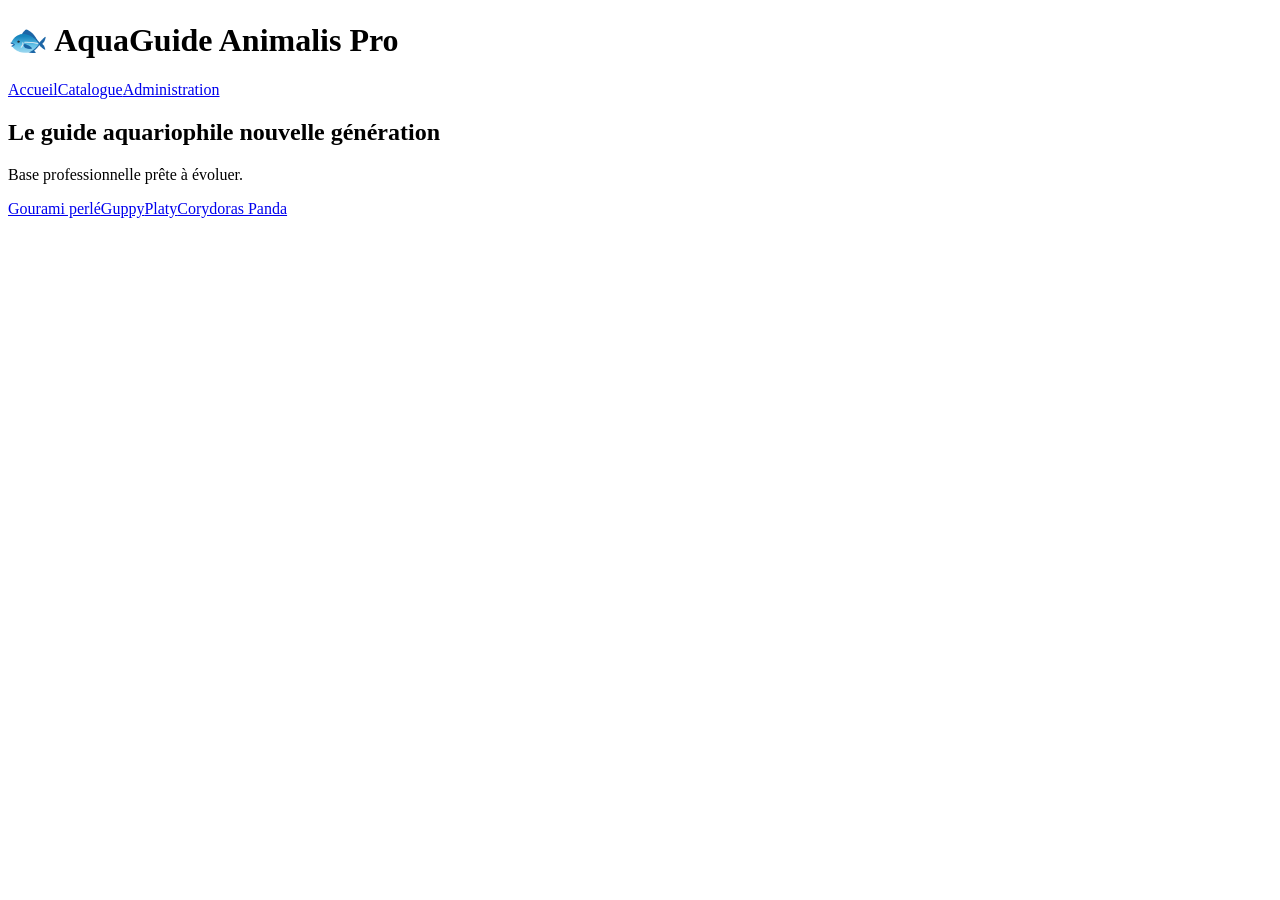
==== commit fe3e2508: "Add files via upload" ====
--- a/index.html
+++ b/index.html
@@ -1 +1,2 @@
-<!DOCTYPE html><html lang='fr'><head><meta charset='UTF-8'><meta name='viewport' content='width=device-width,initial-scale=1'><title>AquaGuide V4</title><link rel='stylesheet' href='css/style.css'></head><body><header><h1>AquaGuide Animalis</h1><nav><a href='index.html'>Accueil</a><a href='catalogue.html'>Catalogue</a></nav></header><section class='hero'><h2>Le guide aquariophile</h2><p>Prototype professionnel.</p></section><main class='cards'><a class='card' href='poissons/gourami-perle.html'>Gourami perlé</a><a class='card' href='poissons/guppy.html'>Guppy</a><a class='card' href='poissons/platy.html'>Platy</a><a class='card' href='poissons/corydoras-panda.html'>Corydoras Panda</a></main></body></html>+
+<!DOCTYPE html><html lang='fr'><head><meta charset='UTF-8'><meta name='viewport' content='width=device-width,initial-scale=1'><title>AquaGuide Pro</title><link rel='stylesheet' href='css/style.css'></head><body><header><h1>🐟 AquaGuide Animalis Pro</h1><nav><a href='index.html'>Accueil</a><a href='catalogue.html'>Catalogue</a><a href='admin/index.html'>Administration</a></nav></header><section class='hero'><h2>Le guide aquariophile nouvelle génération</h2><p>Base professionnelle prête à évoluer.</p></section><main class='grid'><a class='card' href='poissons/gourami-perle.html'>Gourami perlé</a><a class='card' href='poissons/guppy.html'>Guppy</a><a class='card' href='poissons/platy.html'>Platy</a><a class='card' href='poissons/corydoras-panda.html'>Corydoras Panda</a></main></body></html>
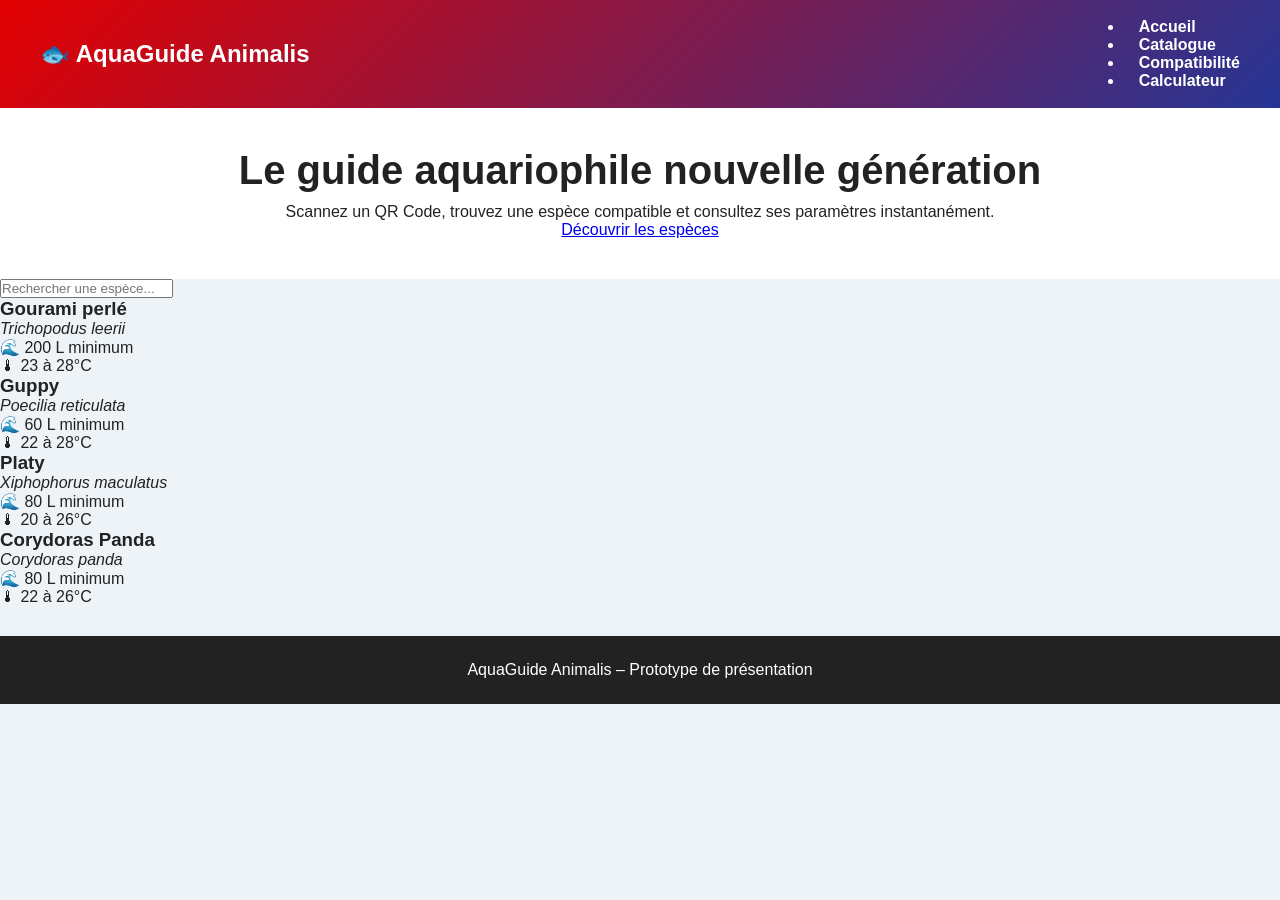
==== commit e62c7791: "Update index.html" ====
--- a/index.html
+++ b/index.html
@@ -1,2 +1,92 @@
 
-<!DOCTYPE html><html lang='fr'><head><meta charset='UTF-8'><meta name='viewport' content='width=device-width,initial-scale=1'><title>AquaGuide Pro</title><link rel='stylesheet' href='css/style.css'></head><body><header><h1>🐟 AquaGuide Animalis Pro</h1><nav><a href='index.html'>Accueil</a><a href='catalogue.html'>Catalogue</a><a href='admin/index.html'>Administration</a></nav></header><section class='hero'><h2>Le guide aquariophile nouvelle génération</h2><p>Base professionnelle prête à évoluer.</p></section><main class='grid'><a class='card' href='poissons/gourami-perle.html'>Gourami perlé</a><a class='card' href='poissons/guppy.html'>Guppy</a><a class='card' href='poissons/platy.html'>Platy</a><a class='card' href='poissons/corydoras-panda.html'>Corydoras Panda</a></main></body></html>
+<!DOCTYPE html>
+<html lang="fr">
+
+<head>
+  <meta charset="UTF-8">
+  <meta name="viewport" content="width=device-width, initial-scale=1.0">
+  <title>AquaGuide Animalis Pro</title>
+  <link rel="stylesheet" href="style.css">
+</head>
+
+<body>
+
+  <header>
+    <nav>
+      <h1>🐟 AquaGuide Animalis</h1>
+
+      <ul>
+        <li><a href="index.html">Accueil</a></li>
+        <li><a href="catalogue.html">Catalogue</a></li>
+        <li><a href="compatibilite.html">Compatibilité</a></li>
+        <li><a href="calculateur.html">Calculateur</a></li>
+      </ul>
+    </nav>
+  </header>
+
+  <section class="hero">
+    <div>
+      <h2>Le guide aquariophile nouvelle génération</h2>
+      <p>Scannez un QR Code, trouvez une espèce compatible et consultez ses paramètres instantanément.</p>
+      <a href="#catalogue" class="bouton">Découvrir les espèces</a>
+    </div>
+
+    <AsyncImage query="aquarium planté eau douce professionnel" aspectRatio="5:4" width="100%" maxHeight=420/>
+  </section>
+
+  <main class="container">
+
+    <input id="recherche" placeholder="Rechercher une espèce...">
+
+    <section id="catalogue" class="grille">
+
+      <div class="carte">
+        <AsyncImage query="Gourami Perlé Trichopodus leerii aquarium fish" aspectRatio="5:4" width="100%" maxHeight=220/>
+        <div class="info">
+          <h3>Gourami perlé</h3>
+          <p><em>Trichopodus leerii</em></p>
+          <p>🌊 200 L minimum</p>
+          <p>🌡 23 à 28°C</p>
+        </div>
+      </div>
+
+      <div class="carte">
+        <AsyncImage query="Guppy Poecilia reticulata aquarium fish" aspectRatio="5:4" width="100%" maxHeight=220/>
+        <div class="info">
+          <h3>Guppy</h3>
+          <p><em>Poecilia reticulata</em></p>
+          <p>🌊 60 L minimum</p>
+          <p>🌡 22 à 28°C</p>
+        </div>
+      </div>
+
+      <div class="carte">
+        <AsyncImage query="Platy Xiphophorus maculatus aquarium fish" aspectRatio="5:4" width="100%" maxHeight=220/>
+        <div class="info">
+          <h3>Platy</h3>
+          <p><em>Xiphophorus maculatus</em></p>
+          <p>🌊 80 L minimum</p>
+          <p>🌡 20 à 26°C</p>
+        </div>
+      </div>
+
+      <div class="carte">
+        <AsyncImage query="Corydoras Panda aquarium fish" aspectRatio="5:4" width="100%" maxHeight=220/>
+        <div class="info">
+          <h3>Corydoras Panda</h3>
+          <p><em>Corydoras panda</em></p>
+          <p>🌊 80 L minimum</p>
+          <p>🌡 22 à 26°C</p>
+        </div>
+      </div>
+
+    </section>
+
+  </main>
+
+  <footer>
+    <p>AquaGuide Animalis – Prototype de présentation</p>
+  </footer>
+
+</body>
+</html>
--- a/style.css
+++ b/style.css
@@ -0,0 +1,12 @@
+*{margin:0;padding:0;box-sizing:border-box}
+body{font-family:Arial,sans-serif;background:#eef3f8;color:#222}
+header{background:linear-gradient(135deg,#E30000,#253595);color:white;padding:18px;position:sticky;top:0}
+nav{display:flex;justify-content:space-between;align-items:center;max-width:1200px;margin:auto;flex-wrap:wrap}
+nav a{color:white;text-decoration:none;margin-left:15px;font-weight:bold}
+.hero{padding:40px;text-align:center;background:white}
+.hero h2{font-size:40px;margin-bottom:10px}
+.grid{display:grid;grid-template-columns:repeat(auto-fit,minmax(240px,1fr));gap:20px;padding:20px}
+.card{background:white;border-radius:18px;padding:20px;text-decoration:none;color:#222;box-shadow:0 8px 18px rgba(0,0,0,.12);transition:.25s}
+.card:hover{transform:translateY(-5px)}
+button{background:#E30000;color:white;border:none;padding:12px 20px;border-radius:10px;cursor:pointer}
+footer{background:#222;color:white;text-align:center;padding:25px;margin-top:30px}
